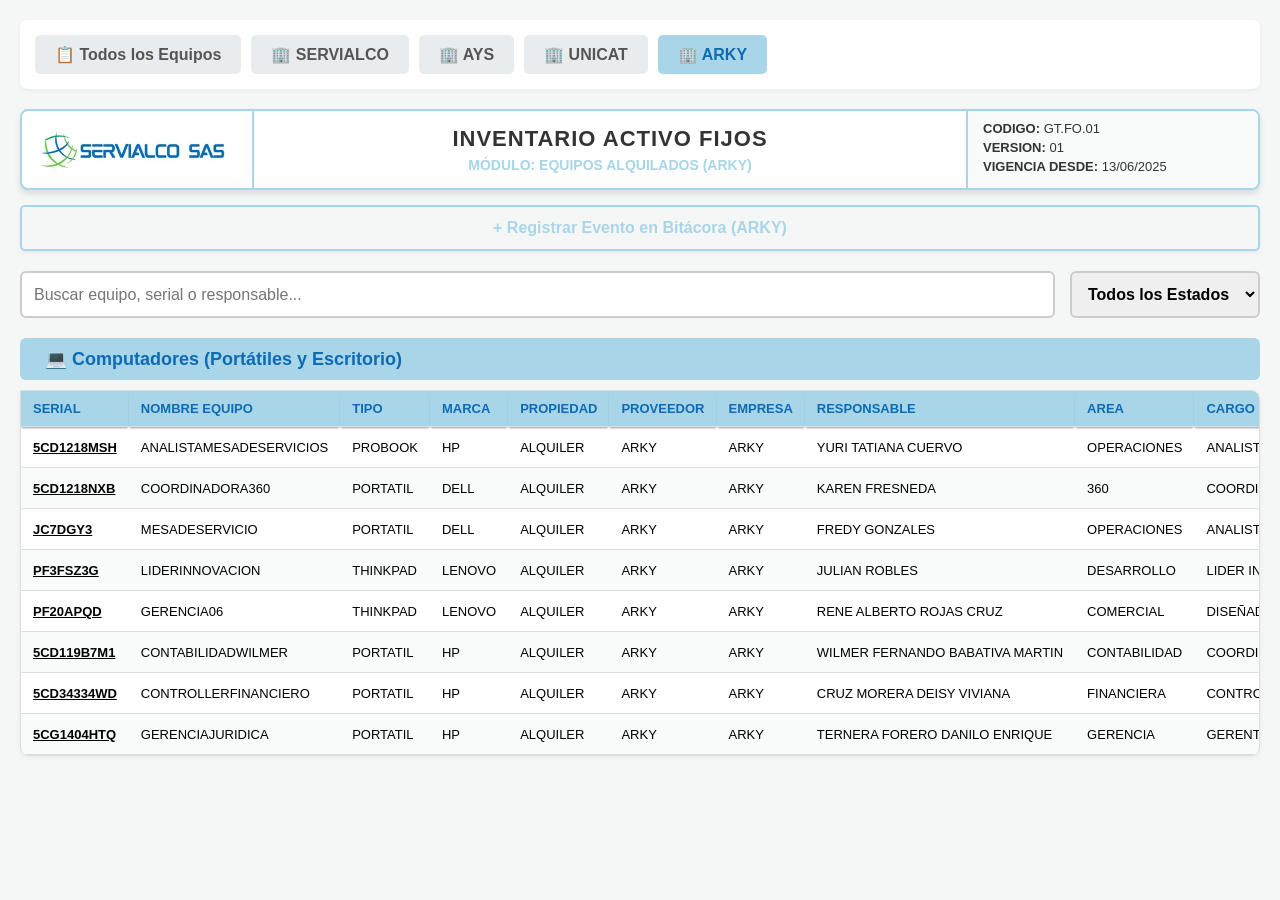
==== ARKY/arky.html @ 54d897ef "Update theme colors in arky.html" ====
<!DOCTYPE html>
<html lang="es">
<head>
    <meta charset="UTF-8">
    <title>Inventario ARKY</title>
    <link rel="stylesheet" href="../css/style.css">
    <style>:root { --tema-color: #A8D5E8; --text-on-tema: #0D6BB4; }</style>
</head>
<body>

    <!-- NAVEGACIÓN PRINCIPAL -->
    <div class="nav-modules">
        <a href="../index.html">📋 Todos los Equipos</a>
        <a href="../Servialco/servialco.html">🏢 SERVIALCO</a>
        <a href="../AYS-Servialco/ays-servialco.html">🏢 AYS</a>
        <a href="../UNICAT/unicat.html">🏢 UNICAT</a>
        <a href="arky.html" class="active">🏢 ARKY</a>
    </div>

    <!-- NUEVA CABECERA OFICIAL: ETIQUETA ACTIVO FIJOS -->
    <div class="doc-header">
        <div class="doc-logo">
            <img src="../logo-servialco.png" alt="Logo" onerror="this.style.display='none'">
        </div>
        <div class="doc-title">
            INVENTARIO ACTIVO FIJOS
            <span>MÓDULO: EQUIPOS ALQUILADOS (ARKY)</span>
        </div>
        <div class="doc-meta">
            <div><strong>CODIGO:</strong> GT.FO.01</div>
            <div><strong>VERSION:</strong> 01</div>
            <div><strong>VIGENCIA DESDE:</strong> 13/06/2025</div>
        </div>
    </div>

    <button class="btn-accion" onclick="abrirModal()">+ Registrar Evento en Bitácora (ARKY)</button>

    <!-- BUSCADOR Y FILTROS -->
    <div class="search-container">
        <input type="text" id="buscador" class="buscador" onkeyup="filtrarTabla()" placeholder="Buscar equipo, serial o responsable...">
        <select id="filtro-estado" class="filtro-estado" onchange="filtrarTabla()">
            <option value="">Todos los Estados</option>
            <option value="ASIGNADO">Asignados</option>
            <option value="BODEGA">En Bodega</option>
            <option value="DEVUELTO">Devueltos</option>
            <option value="SOPORTE">En Soporte</option>
        </select>
    </div>

    <!-- TABLAS DE DATOS CON CLASE table-container (Activa el Sticky Header) -->
    <div id="sec-computadores" style="display:none;">
        <h2 class="titulo-seccion">💻 Computadores (Portátiles y Escritorio)</h2>
        <div class="table-container">
            <table>
                <thead><tr class="filas-cabecera"></tr></thead>
                <tbody id="cuerpo-computadores"></tbody>
            </table>
        </div>
    </div>

    <div id="sec-monitores" style="display:none;">
        <h2 class="titulo-seccion">📺 Monitores (ARKY)</h2>
        <div class="table-container">
            <table>
                <thead><tr class="filas-cabecera"></tr></thead>
                <tbody id="cuerpo-monitores"></tbody>
            </table>
        </div>
    </div>

    <!-- MODAL DE BITÁCORA -->
    <div id="miModal" class="modal">
        <div class="modal-content" style="width: 50%; max-width: 600px;">
            <div class="modal-header">Registrar Evento (ARKY)</div>
            <div class="form-grid">
                <div class="form-group"><label>Fecha*</label><input type="date" id="m-fecha" required></div>
                <div class="form-group"><label>Serial*</label><input type="text" id="m-serial" required></div>
                <div class="form-group"><label>Evento*</label><select id="m-evento"><option value="CAMBIO_USUARIO">Cambio Responsable</option><option value="CREACION_NUEVO">Nuevo</option><option value="DEVOLUCION_PROVEEDOR">Devolución</option></select></div>
                <div class="form-group"><label>Responsable</label><input type="text" id="m-resp"></div>
                <div class="form-group"><label>Área</label><input type="text" id="m-area"></div>
                <div class="form-group"><label>Cargo</label><input type="text" id="m-cargo"></div>
                <div class="form-group"><label>Ubicación</label><input type="text" id="m-ubic"></div>
                <div class="form-group"><label>Estado</label><select id="m-estado"><option value="ASIGNADO">ASIGNADO</option><option value="BODEGA">BODEGA</option><option value="DEVUELTO">DEVUELTO</option></select></div>
            </div>
            <div class="form-group" style="margin-top:10px;"><label>Observaciones</label><input type="text" id="m-obs"></div>
            <div class="modal-footer">
                <button class="btn-cancelar" onclick="cerrarModal()">Cancelar</button>
                <button class="btn-guardar" onclick="guardarEnGitHub('ARKY', 'ARKY')">💾 Guardar Evento</button>
            </div>
        </div>
    </div>

    <!-- MODAL DE HISTORIAL -->
    <div id="modalHistorial" class="modal">
        <div class="modal-content" style="width: 80%;">
            <div class="modal-header">Historial: <span id="historial-serial"></span></div>
            <div class="table-container" style="max-height: 300px;">
                <table style="width:100%;">
                    <thead><tr><th>Fecha</th><th>Evento</th><th>Responsable</th><th>Ubicación</th><th>Estado</th><th>Obs</th></tr></thead>
                    <tbody id="cuerpo-historial"></tbody>
                </table>
            </div>
            <div class="modal-footer"><button class="btn-cancelar" onclick="cerrarHistorial()">Cerrar</button></div>
        </div>
    </div>

    <script src="../js/main.js"></script>
    <script>window.onload = () => { cargarModulo('arky.csv', false); };</script>
</body>
</html>
---- css/style.css ----
body { font-family: 'Segoe UI', Tahoma, Geneva, Verdana, sans-serif; background-color: #f4f7f6; margin: 0; padding: 20px; }

/* Navegación */
.nav-modules { display: flex; gap: 10px; margin-bottom: 20px; overflow-x: auto; background: white; padding: 15px; border-radius: 8px; box-shadow: 0 2px 4px rgba(0,0,0,0.05); }
.nav-modules a { text-decoration: none; padding: 10px 20px; border-radius: 5px; color: #555; font-weight: bold; background: #e9ecef; transition: 0.3s; white-space: nowrap; }
.nav-modules a:hover, .nav-modules a.active { background: var(--tema-color, #0D6BB4); color: var(--text-on-tema, white); }

/* ETIQUETA OFICIAL CON COLORES CORPORATIVOS */
.doc-header { display: flex; align-items: stretch; justify-content: space-between; background-color: white; border: 2px solid var(--tema-color, #0D6BB4); color: #333; margin-bottom: 15px; border-radius: 8px; overflow: hidden; box-shadow: 0 4px 6px rgba(0,0,0,0.1); }
.doc-logo { padding: 15px; flex: 0 0 200px; display: flex; align-items: center; justify-content: center; border-right: 2px solid var(--tema-color, #0D6BB4); }
.doc-logo img { max-height: 65px; max-width: 100%; }
.doc-title { flex: 1; display: flex; flex-direction: column; align-items: center; justify-content: center; font-weight: 900; font-size: 22px; border-right: 2px solid var(--tema-color, #0D6BB4); text-align: center; padding: 10px; letter-spacing: 1px; }
.doc-title span { font-size: 14px; font-weight: bold; color: var(--tema-color, #0D6BB4); margin-top: 5px; letter-spacing: 0px; }
.doc-meta { flex: 0 0 260px; display: flex; flex-direction: column; justify-content: center; font-size: 13px; padding: 10px 15px; background-color: #f9fbfb; }
.doc-meta div { margin-bottom: 4px; }
.doc-meta strong { font-weight: 900; }

/* Botones y Buscador */
.btn-accion { background-color: #f4f7f6; color: var(--tema-color, #0D6BB4); border: 2px solid var(--tema-color, #0D6BB4); padding: 12px 20px; border-radius: 5px; font-size: 16px; font-weight: bold; cursor: pointer; display: block; margin-bottom: 20px; width: 100%; transition: 0.3s; box-shadow: 0 2px 4px rgba(0,0,0,0.05);}
.btn-accion:hover { background-color: var(--tema-color, #0D6BB4); color: var(--text-on-tema, white); }
.search-container { display: flex; gap: 15px; margin-bottom: 20px; }
input[type="text"].buscador { flex-grow: 1; padding: 12px; font-size: 16px; border: 2px solid #ccc; border-radius: 6px; outline: none; }
select.filtro-estado { padding: 12px; font-size: 16px; border: 2px solid #ccc; border-radius: 6px; outline: none; font-weight: bold; }

/* Uso del Azul Claro (#A8D5E8) para los fondos de los títulos de sección */
.titulo-seccion { background-color: #A8D5E8; color: #0D6BB4; padding: 10px 20px; margin: 20px 0 10px 0; border-radius: 6px; font-size: 18px; border-left: 5px solid var(--tema-color, #0D6BB4); font-weight: bold; }

/* TABLAS (STICKY HEADER) */
.table-container { max-height: 60vh; overflow-y: auto; overflow-x: auto; border-radius: 0 8px 8px 8px; box-shadow: 0 2px 4px rgba(0,0,0,0.05); background: white; border: 1px solid #ddd; }
table { width: 100%; border-collapse: separate; border-spacing: 0; font-size: 13px; }
th, td { padding: 10px 12px; text-align: left; border-bottom: 1px solid #ddd; white-space: nowrap; }
th { background-color: var(--tema-color, #0D6BB4); color: var(--text-on-tema, white); font-weight: bold; position: sticky; top: 0; z-index: 10; box-shadow: 0 2px 2px -1px rgba(0,0,0,0.4); }

tr:nth-child(even) td { background-color: #f9fbfb; }
tr:hover td { background-color: #f1f1f1; }

/* Badges con los Verdes de la Paleta */
.badge { padding: 4px 8px; border-radius: 12px; font-size: 11px; font-weight: bold; color: white; display: inline-block; }
.bg-asignado { background-color: #1B9B59; } /* Verde Oscuro */
.bg-bodega { background-color: #70C457; }   /* Verde Claro */
.bg-default { background-color: #0D6BB4; }  /* Azul */

/* Modales */
.modal { display: none; position: fixed; z-index: 1000; left: 0; top: 0; width: 100%; height: 100%; background-color: rgba(0,0,0,0.5); }
.modal-content { background-color: #fff; margin: 5% auto; padding: 25px; border-radius: 8px; box-shadow: 0 5px 15px rgba(0,0,0,0.3); max-height: 90vh; overflow-y: auto; }
.modal-header { font-size: 20px; font-weight: bold; color: var(--tema-color, #0D6BB4); margin-bottom: 15px; border-bottom: 2px solid #ddd; padding-bottom: 10px; }
.modal-footer { margin-top: 20px; display: flex; justify-content: flex-end; gap: 10px; }
.btn-cancelar { background-color: #ccc; border: none; padding: 10px 15px; border-radius: 4px; cursor: pointer; font-weight: bold; color: #333; }
.btn-guardar { background-color: var(--tema-color, #0D6BB4); color: var(--text-on-tema, white); border: none; padding: 10px 15px; border-radius: 4px; cursor: pointer; font-weight: bold; }
.form-grid { display: grid; grid-template-columns: 1fr 1fr; gap: 15px; }
.form-group { display: flex; flex-direction: column; }
.form-group label { font-size: 12px; font-weight: bold; color: #555; margin-bottom: 5px; }
.form-group input, .form-group select { padding: 8px; border: 1px solid #ccc; border-radius: 4px; }
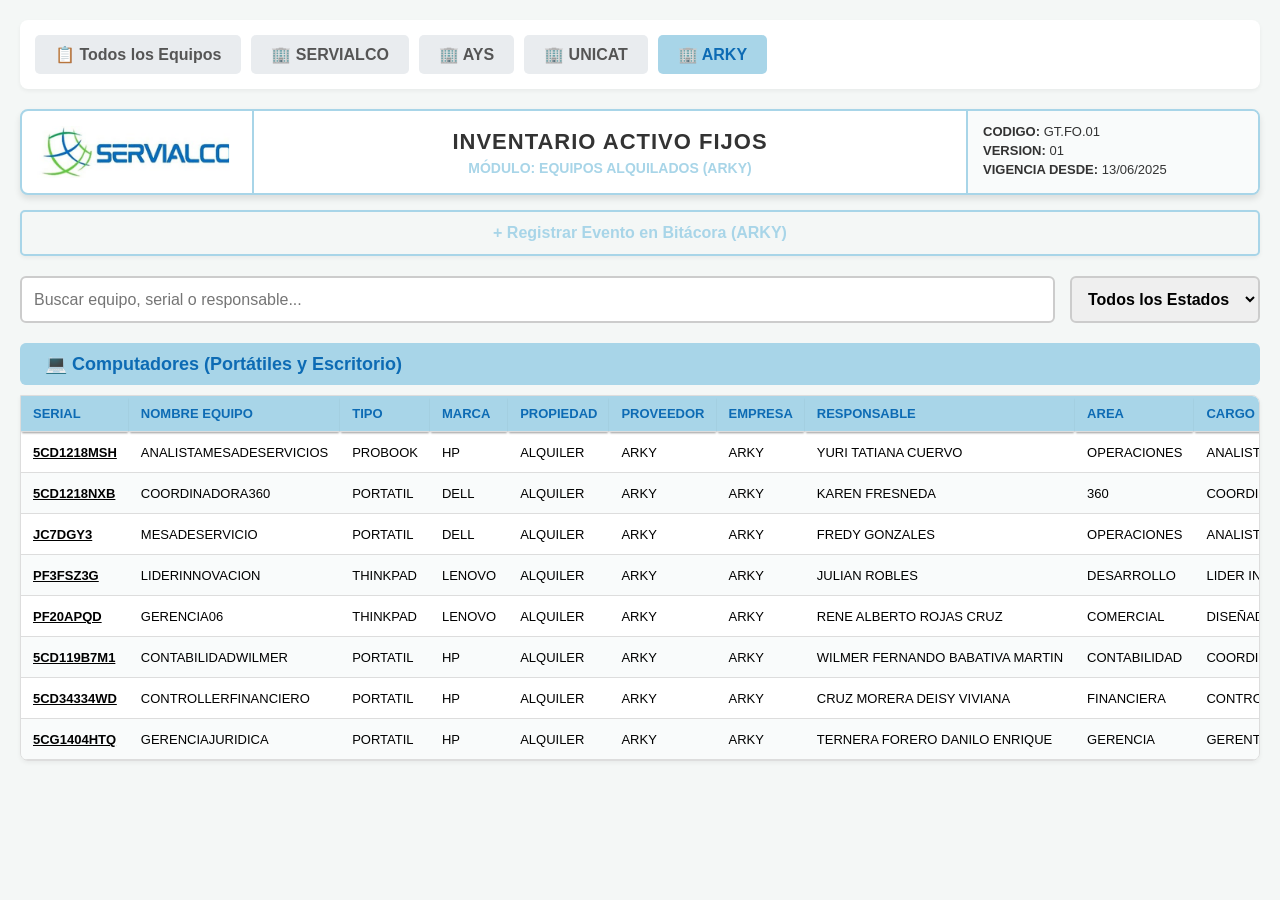
==== commit 420776ff: "Add 'Eliminar' option to event selection dropdown" ====
--- a/ARKY/arky.html
+++ b/ARKY/arky.html
@@ -75,7 +75,11 @@
             <div class="form-grid">
                 <div class="form-group"><label>Fecha*</label><input type="date" id="m-fecha" required></div>
                 <div class="form-group"><label>Serial*</label><input type="text" id="m-serial" required></div>
-                <div class="form-group"><label>Evento*</label><select id="m-evento"><option value="CAMBIO_USUARIO">Cambio Responsable</option><option value="CREACION_NUEVO">Nuevo</option><option value="DEVOLUCION_PROVEEDOR">Devolución</option></select></div>
+                <div class="form-group"><label>Evento*</label><select id="m-evento">
+                    <option value="CAMBIO_USUARIO">Cambio Responsable</option>
+                    <option value="CREACION_NUEVO">Nuevo</option>
+                    <option value="ELIMINAR">Eliminar</option> <!-- Este es el cambio clave -->
+                </select></div>
                 <div class="form-group"><label>Responsable</label><input type="text" id="m-resp"></div>
                 <div class="form-group"><label>Área</label><input type="text" id="m-area"></div>
                 <div class="form-group"><label>Cargo</label><input type="text" id="m-cargo"></div>
@@ -104,7 +108,9 @@
         </div>
     </div>
 
-    <script src="../js/main.js"></script>
+    <!-- SCRIPTS MODULARES -->
+    <script src="../js/api.js"></script>
+    <script src="../js/ui.js"></script>
     <script>window.onload = () => { cargarModulo('arky.csv', false); };</script>
 </body>
 </html>
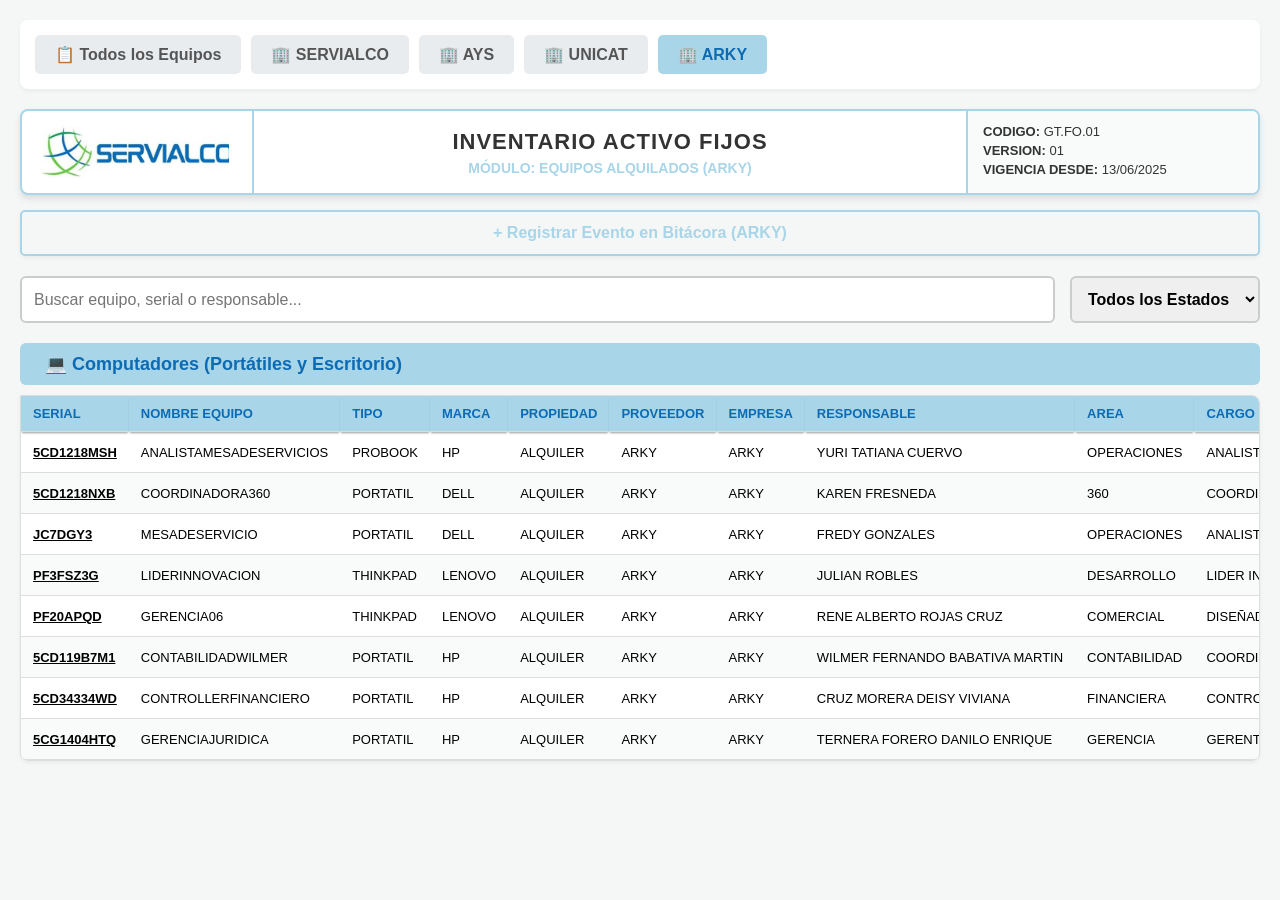
==== commit 800ab1da: "Modify 'Propiedad' select options in arky.html Updated the 'Propiedad' field to only show 'ALQUILER'" ====
--- a/ARKY/arky.html
+++ b/ARKY/arky.html
@@ -75,11 +75,21 @@
             <div class="form-grid">
                 <div class="form-group"><label>Fecha*</label><input type="date" id="m-fecha" required></div>
                 <div class="form-group"><label>Serial*</label><input type="text" id="m-serial" required></div>
-                <div class="form-group"><label>Evento*</label><select id="m-evento">
-                    <option value="CAMBIO_USUARIO">Cambio Responsable</option>
-                    <option value="CREACION_NUEVO">Nuevo</option>
-                    <option value="ELIMINAR">Eliminar</option> <!-- Este es el cambio clave -->
-                </select></div>
+                <div class="form-group"><label>Evento*</label>
+                    <select id="m-evento">
+                        <option value="Cambio Responsable">Cambio Responsable</option>
+                        <option value="NUEVO">Nuevo</option>
+                        <option value="Eliminar">Eliminar</option>
+                        <option value="Devolver">Devolver</option>
+                    </select>
+                </div>
+                
+                <!-- CAMPOS EXCLUSIVOS PARA EQUIPOS NUEVOS (Ocultos por defecto) -->
+                <div class="form-group campo-nuevo" style="display:none;"><label>Nombre Equipo</label><input type="text" id="m-nombre" placeholder="Ej: EQUIPO ARKY / ARKYPC"></div>
+                <div class="form-group campo-nuevo" style="display:none;"><label>Tipo</label><select id="m-tipo"><option value="PORTATIL">PORTATIL</option><option value="ESCRITORIO">ESCRITORIO</option><option value="MONITOR">MONITOR</option></select></div>
+                <div class="form-group campo-nuevo" style="display:none;"><label>Marca</label><input type="text" id="m-marca" placeholder="Ej: HP, LENOVO"></div>
+                <div class="form-group campo-nuevo" style="display:none;"><label>Propiedad</label><select id="m-propiedad"><option value="ALQUILER">ALQUILER</option></select></div>
+
                 <div class="form-group"><label>Responsable</label><input type="text" id="m-resp"></div>
                 <div class="form-group"><label>Área</label><input type="text" id="m-area"></div>
                 <div class="form-group"><label>Cargo</label><input type="text" id="m-cargo"></div>
